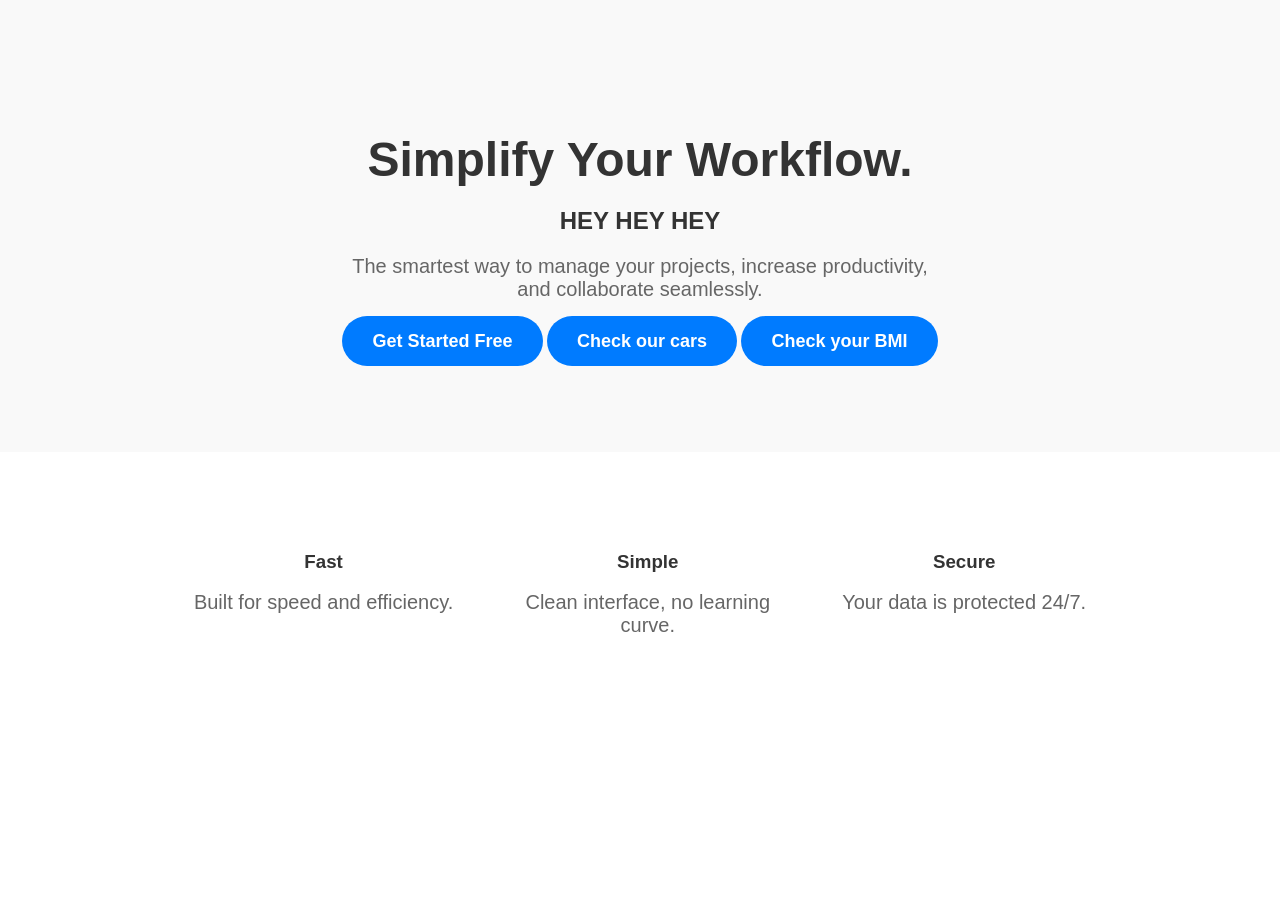
==== src/main/resources/templates/index.html @ 16a33f9a "add text to test cicd" ====
<!DOCTYPE html>
<html lang="en">
<head>
    <meta charset="UTF-8">
    <meta name="viewport" content="width=device-width, initial-scale=1.0">
    <title>Your Product Name</title>
    <style>
        body { font-family: 'Helvetica Neue', sans-serif; margin: 0; padding: 0; color: #333; text-align: center; background-color: #fff; }
        .hero { padding: 100px 20px; background-color: #f9f9f9; }
        h1 { font-size: 48px; margin-bottom: 10px; }
        p { font-size: 20px; color: #666; max-width: 600px; margin: 0 auto 30px; }
        .cta-button { background-color: #007bff; color: white; padding: 15px 30px; text-decoration: none; border-radius: 25px; font-weight: bold; font-size: 18px; }
        .features { padding: 60px 20px; }
        .feature-item { max-width: 300px; display: inline-block; margin: 20px; vertical-align: top; }
    </style>
</head>
<body>

    <!-- Hero Section -->
    <div class="hero">
        <h1>Simplify Your Workflow.</h1>
        <h2>HEY HEY HEY</h2>
        <p>The smartest way to manage your projects, increase productivity, and collaborate seamlessly.</p>
        <a href="mainPage" class="cta-button">Get Started Free</a>
        <a href="cars" class="cta-button">Check our cars</a>
        <a href="bmi" class="cta-button">Check your BMI</a>
    </div>

    <!-- Features Section -->
    <div class="features">
        <div class="feature-item">
            <h3>Fast</h3>
            <p>Built for speed and efficiency.</p>
        </div>
        <div class="feature-item">
            <h3>Simple</h3>
            <p>Clean interface, no learning curve.</p>
        </div>
        <div class="feature-item">
            <h3>Secure</h3>
            <p>Your data is protected 24/7.</p>
        </div>
    </div>

</body>
</html>
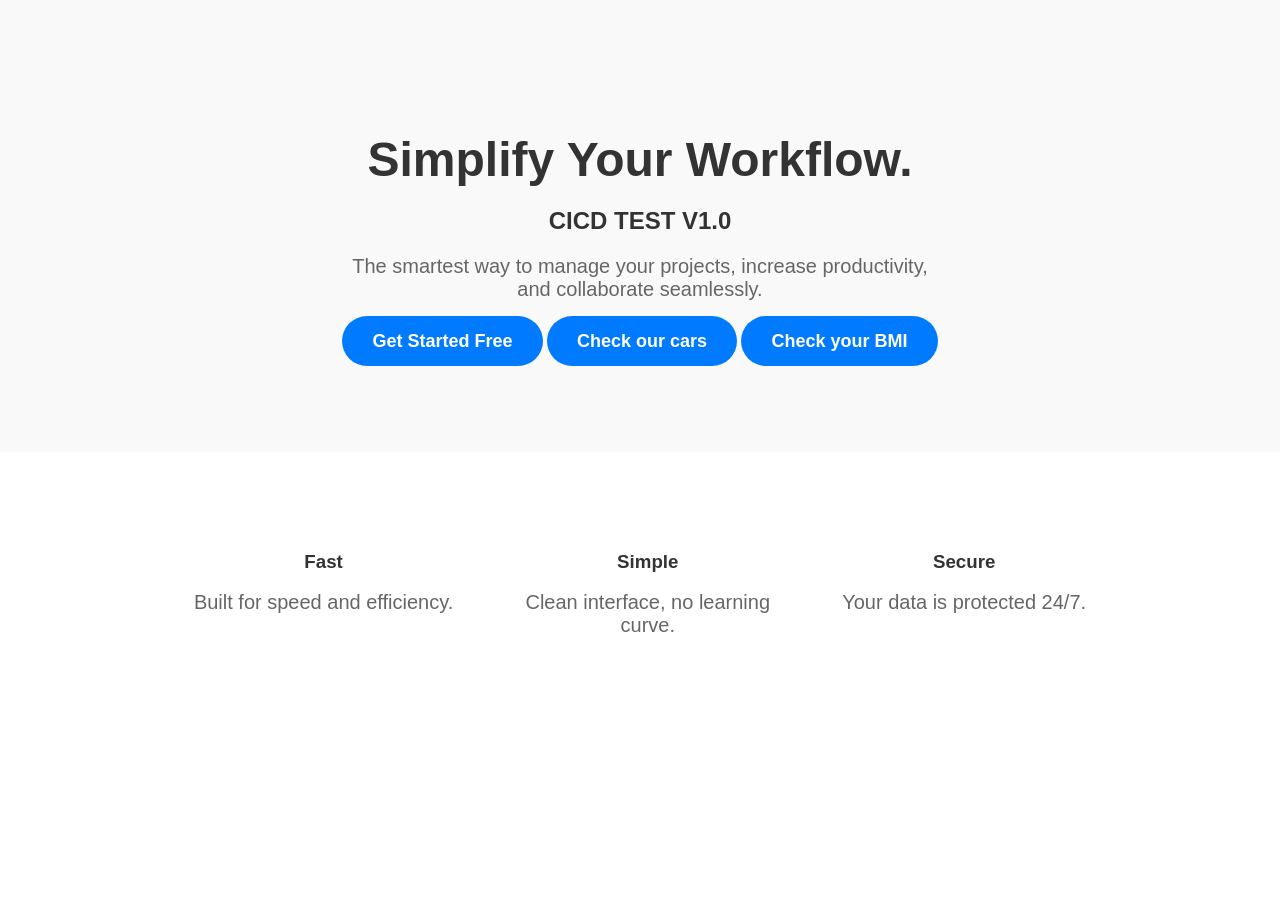
==== commit 6c8f9f97: "cicd : test 1" ====
--- a/src/main/resources/templates/index.html
+++ b/src/main/resources/templates/index.html
@@ -19,7 +19,7 @@
     <!-- Hero Section -->
     <div class="hero">
         <h1>Simplify Your Workflow.</h1>
-        <h2>HEY HEY HEY</h2>
+        <h2>CICD TEST V1.0</h2>
         <p>The smartest way to manage your projects, increase productivity, and collaborate seamlessly.</p>
         <a href="mainPage" class="cta-button">Get Started Free</a>
         <a href="cars" class="cta-button">Check our cars</a>
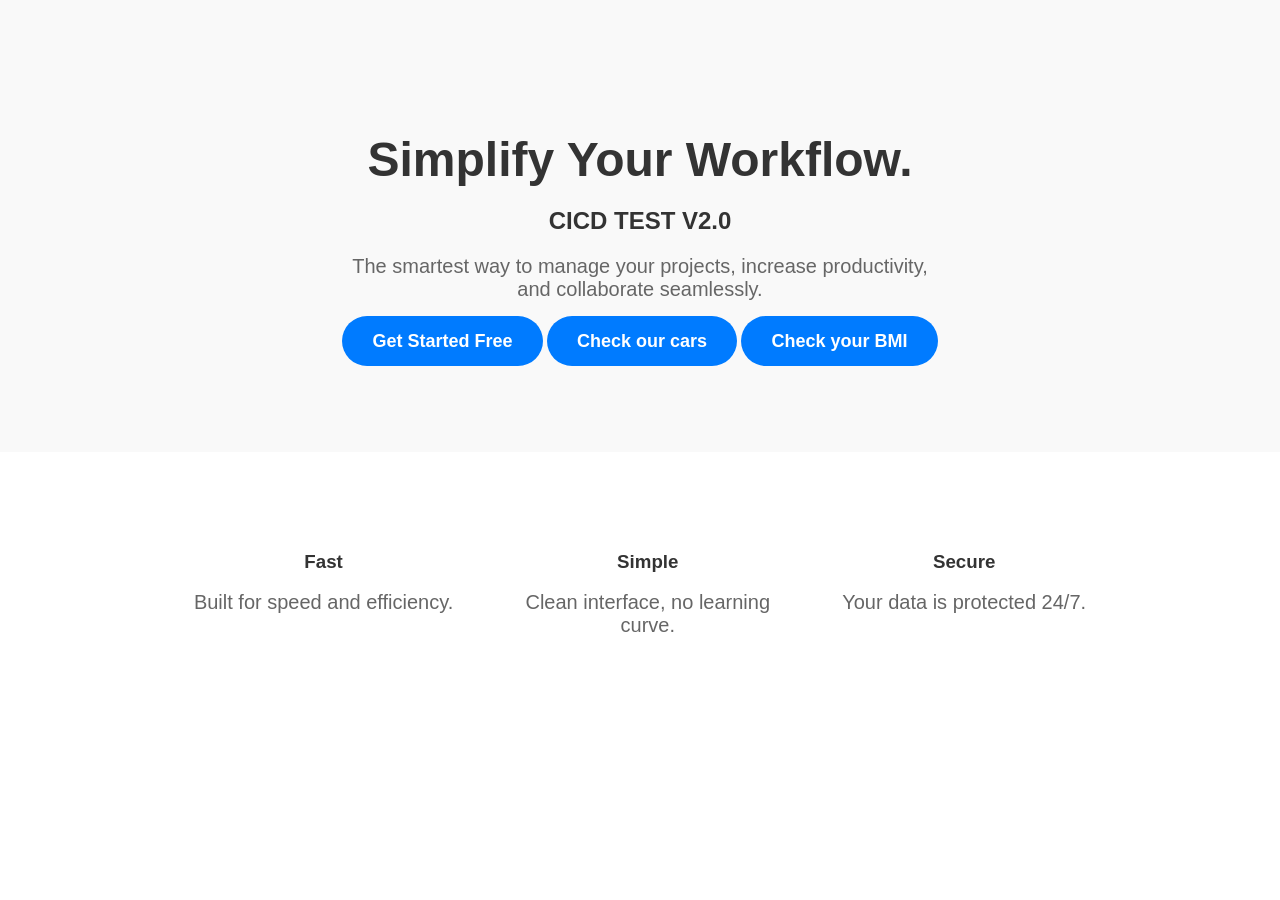
==== commit 8a416ea2: "cicd : test 2" ====
--- a/src/main/resources/templates/index.html
+++ b/src/main/resources/templates/index.html
@@ -19,7 +19,7 @@
     <!-- Hero Section -->
     <div class="hero">
         <h1>Simplify Your Workflow.</h1>
-        <h2>CICD TEST V1.0</h2>
+        <h2>CICD TEST V2.0</h2>
         <p>The smartest way to manage your projects, increase productivity, and collaborate seamlessly.</p>
         <a href="mainPage" class="cta-button">Get Started Free</a>
         <a href="cars" class="cta-button">Check our cars</a>
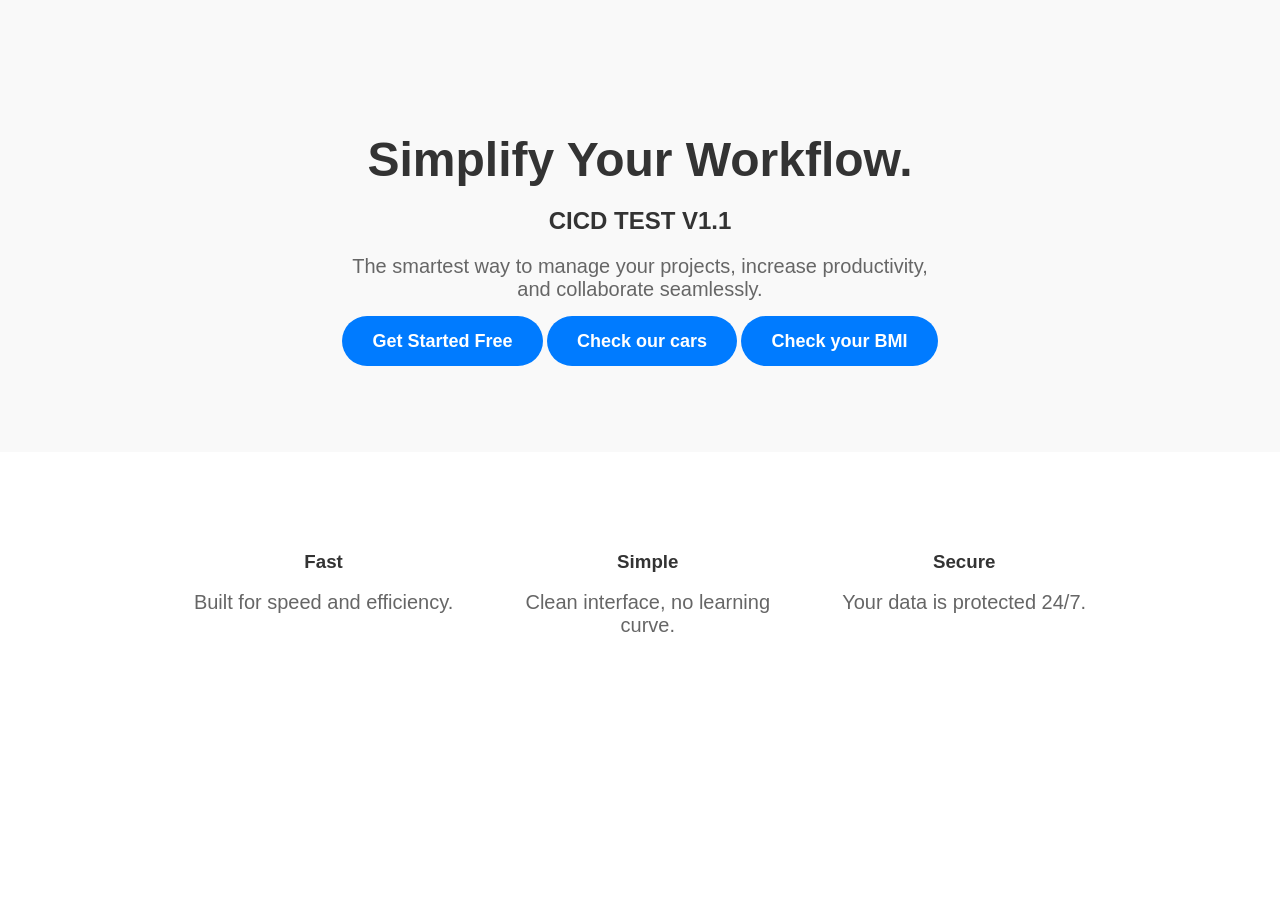
==== commit c6d2a8b2: "cicd : chge test to v1.1" ====
--- a/src/main/resources/templates/index.html
+++ b/src/main/resources/templates/index.html
@@ -19,7 +19,7 @@
     <!-- Hero Section -->
     <div class="hero">
         <h1>Simplify Your Workflow.</h1>
-        <h2>CICD TEST V2.0</h2>
+        <h2>CICD TEST V1.1</h2>
         <p>The smartest way to manage your projects, increase productivity, and collaborate seamlessly.</p>
         <a href="mainPage" class="cta-button">Get Started Free</a>
         <a href="cars" class="cta-button">Check our cars</a>
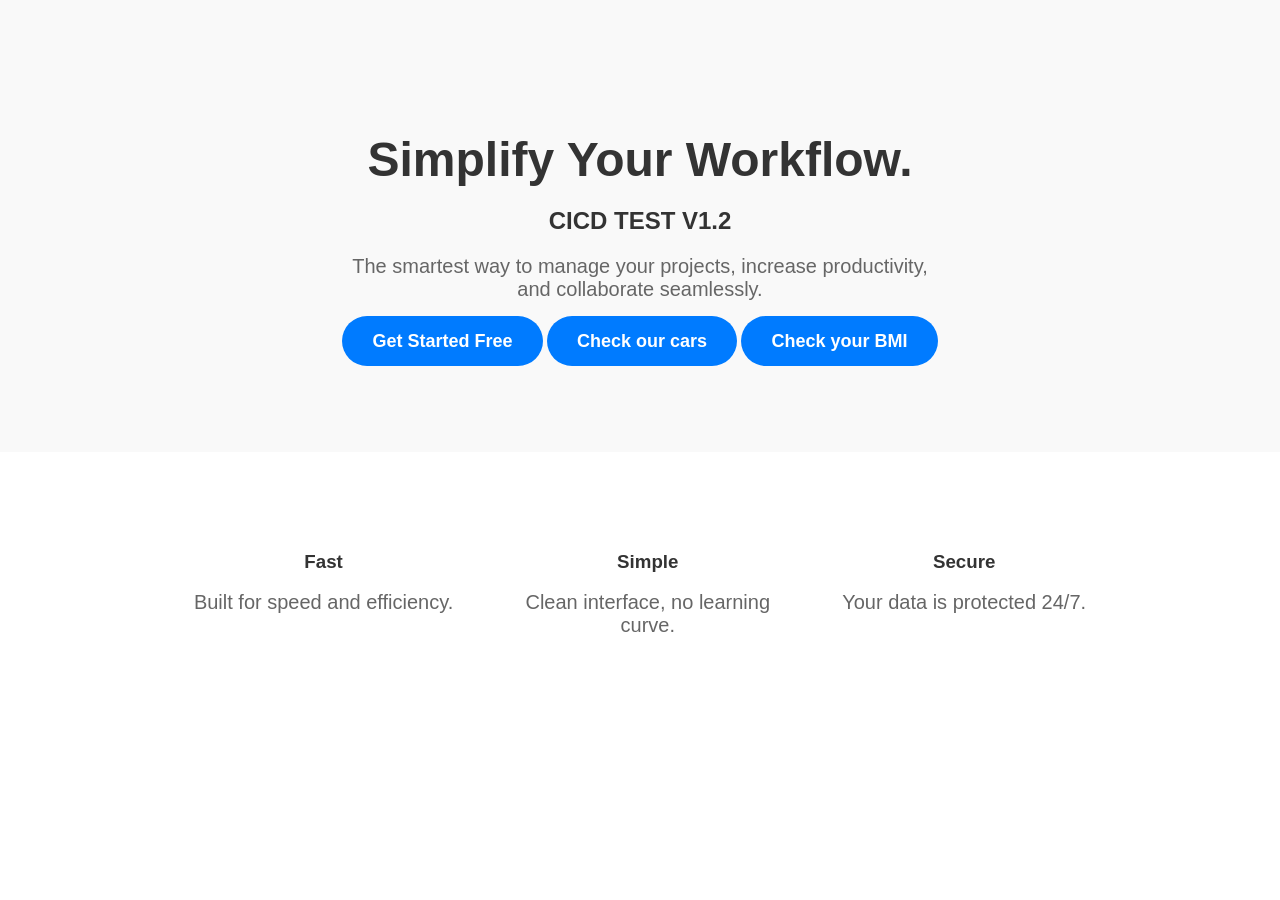
==== commit 2284da9a: "cicd : chg test to v1.2" ====
--- a/src/main/resources/templates/index.html
+++ b/src/main/resources/templates/index.html
@@ -19,7 +19,7 @@
     <!-- Hero Section -->
     <div class="hero">
         <h1>Simplify Your Workflow.</h1>
-        <h2>CICD TEST V1.1</h2>
+        <h2>CICD TEST V1.2</h2>
         <p>The smartest way to manage your projects, increase productivity, and collaborate seamlessly.</p>
         <a href="mainPage" class="cta-button">Get Started Free</a>
         <a href="cars" class="cta-button">Check our cars</a>
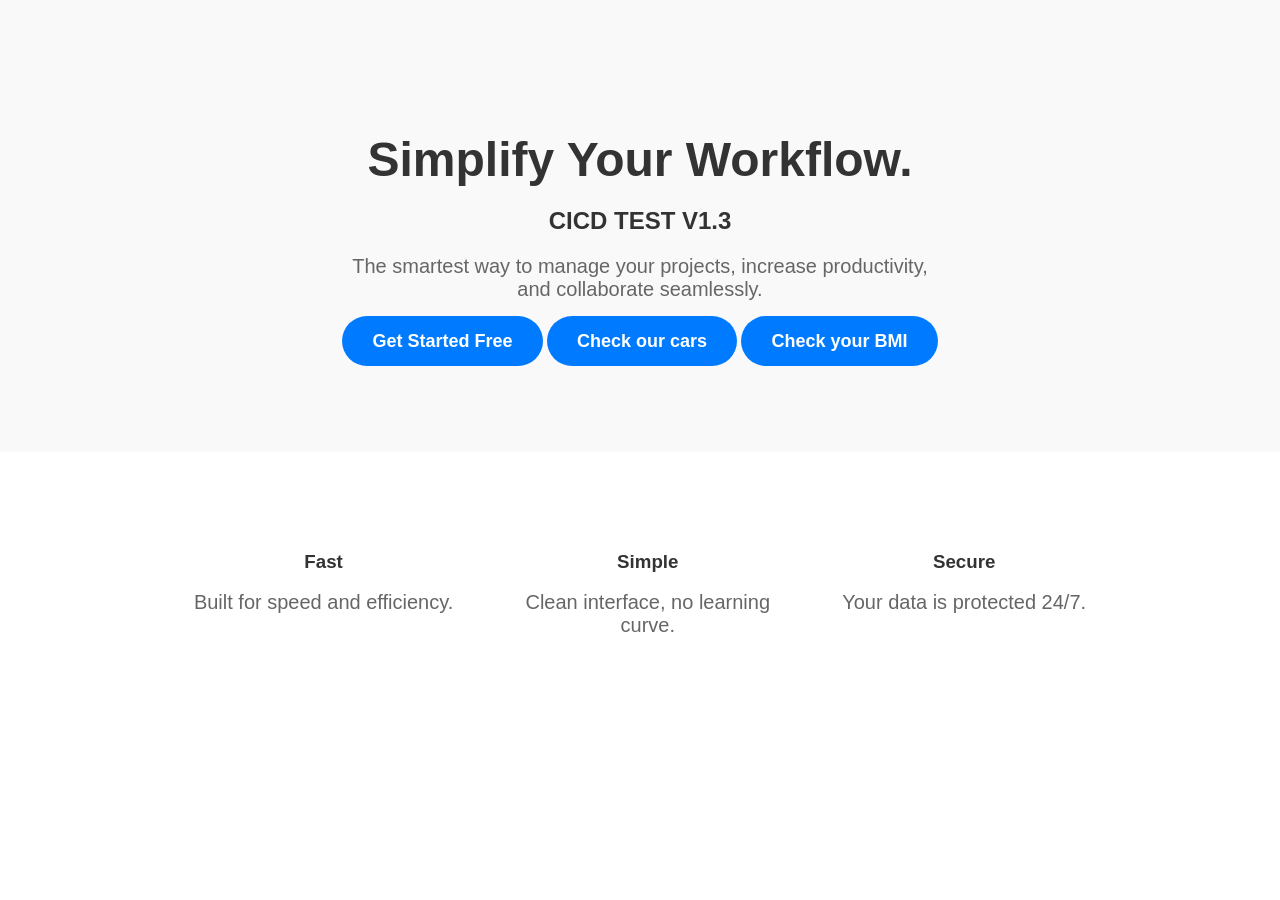
==== commit c30fdc44: "cicd : chge text to v1.3" ====
--- a/src/main/resources/templates/index.html
+++ b/src/main/resources/templates/index.html
@@ -19,7 +19,7 @@
     <!-- Hero Section -->
     <div class="hero">
         <h1>Simplify Your Workflow.</h1>
-        <h2>CICD TEST V1.2</h2>
+        <h2>CICD TEST V1.3</h2>
         <p>The smartest way to manage your projects, increase productivity, and collaborate seamlessly.</p>
         <a href="mainPage" class="cta-button">Get Started Free</a>
         <a href="cars" class="cta-button">Check our cars</a>
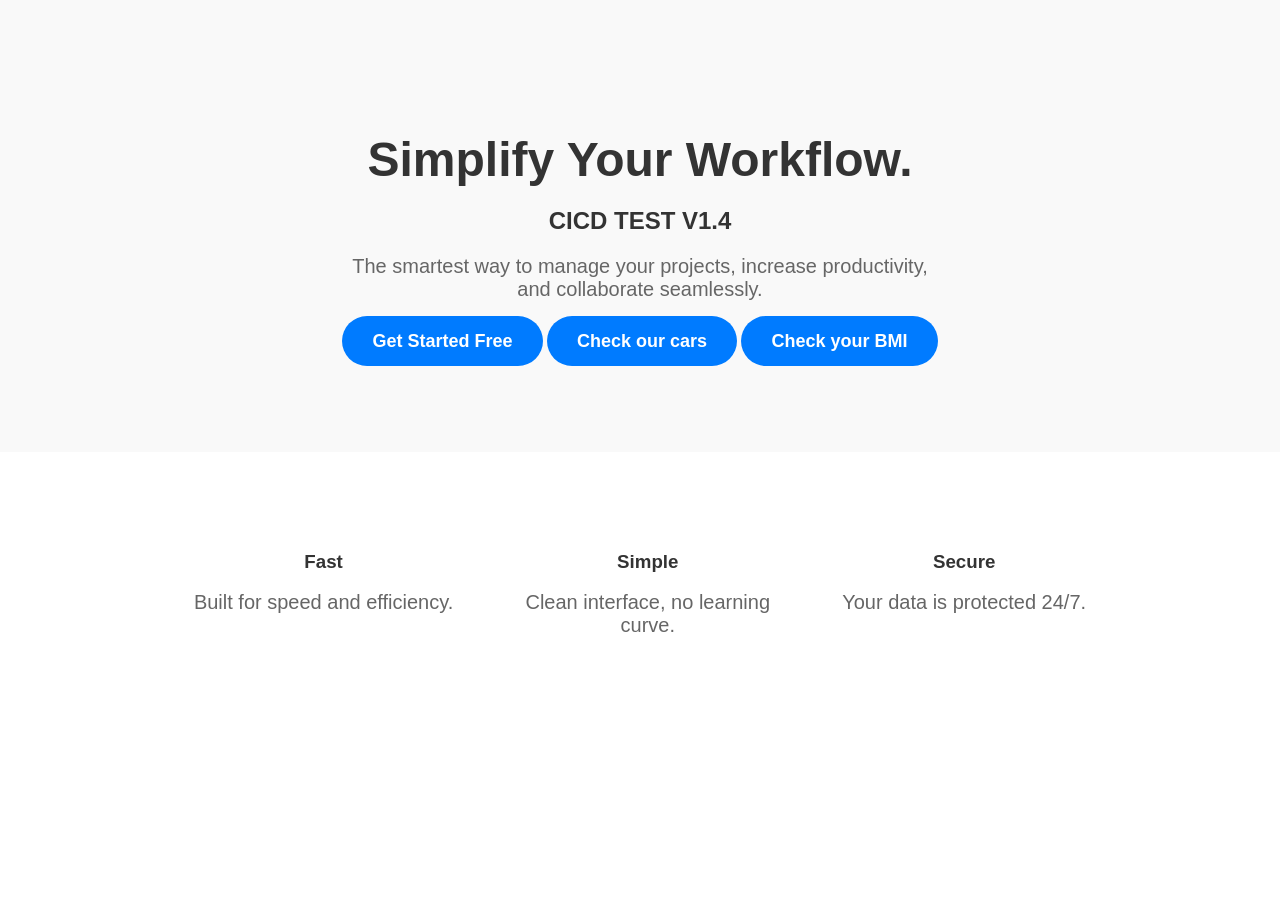
==== commit 05a7cd9b: "cicd : chge text to v1.4" ====
--- a/src/main/resources/templates/index.html
+++ b/src/main/resources/templates/index.html
@@ -19,7 +19,7 @@
     <!-- Hero Section -->
     <div class="hero">
         <h1>Simplify Your Workflow.</h1>
-        <h2>CICD TEST V1.3</h2>
+        <h2>CICD TEST V1.4</h2>
         <p>The smartest way to manage your projects, increase productivity, and collaborate seamlessly.</p>
         <a href="mainPage" class="cta-button">Get Started Free</a>
         <a href="cars" class="cta-button">Check our cars</a>
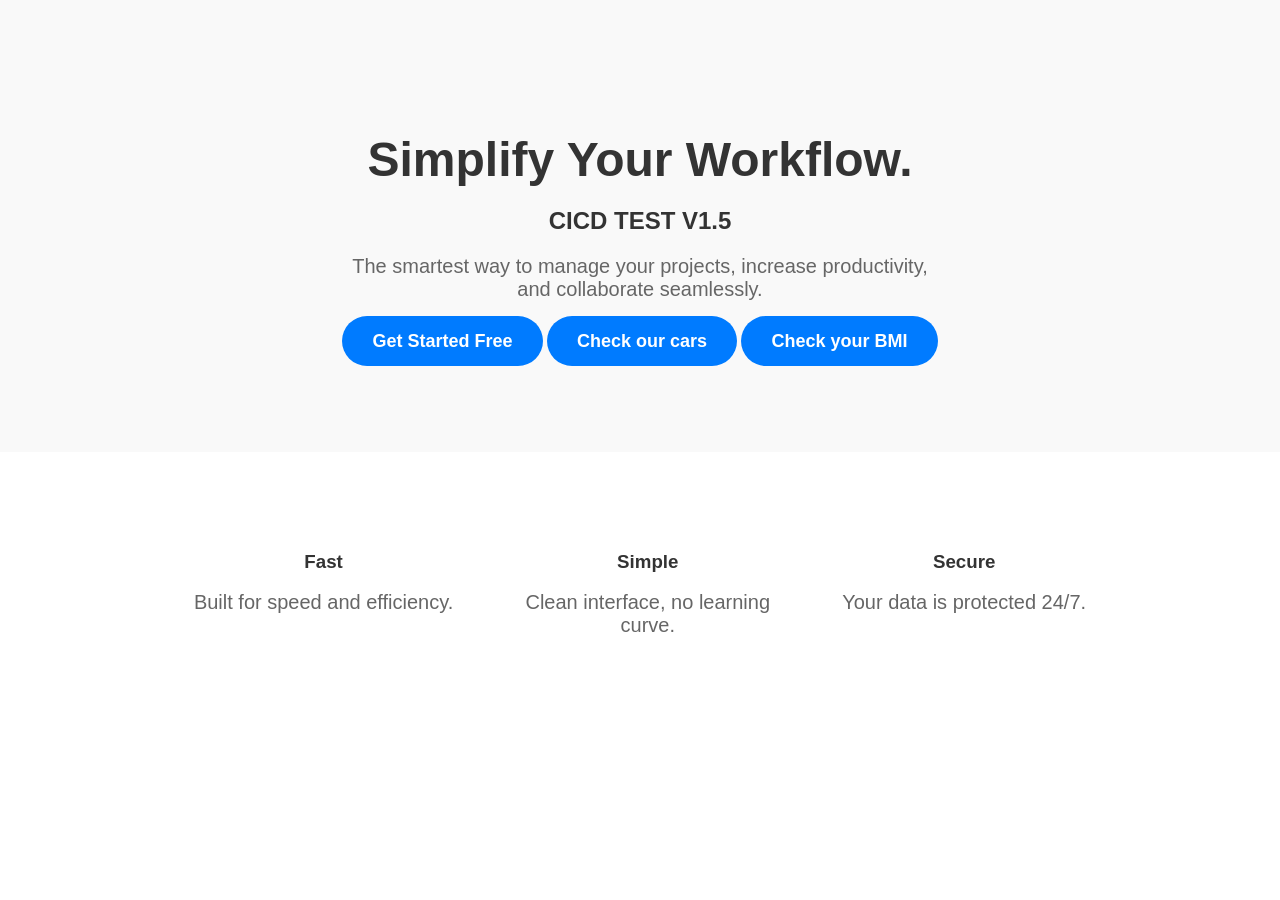
==== commit 3db1bd17: "chge text to 1.5" ====
--- a/src/main/resources/templates/index.html
+++ b/src/main/resources/templates/index.html
@@ -19,7 +19,7 @@
     <!-- Hero Section -->
     <div class="hero">
         <h1>Simplify Your Workflow.</h1>
-        <h2>CICD TEST V1.4</h2>
+        <h2>CICD TEST V1.5</h2>
         <p>The smartest way to manage your projects, increase productivity, and collaborate seamlessly.</p>
         <a href="mainPage" class="cta-button">Get Started Free</a>
         <a href="cars" class="cta-button">Check our cars</a>
